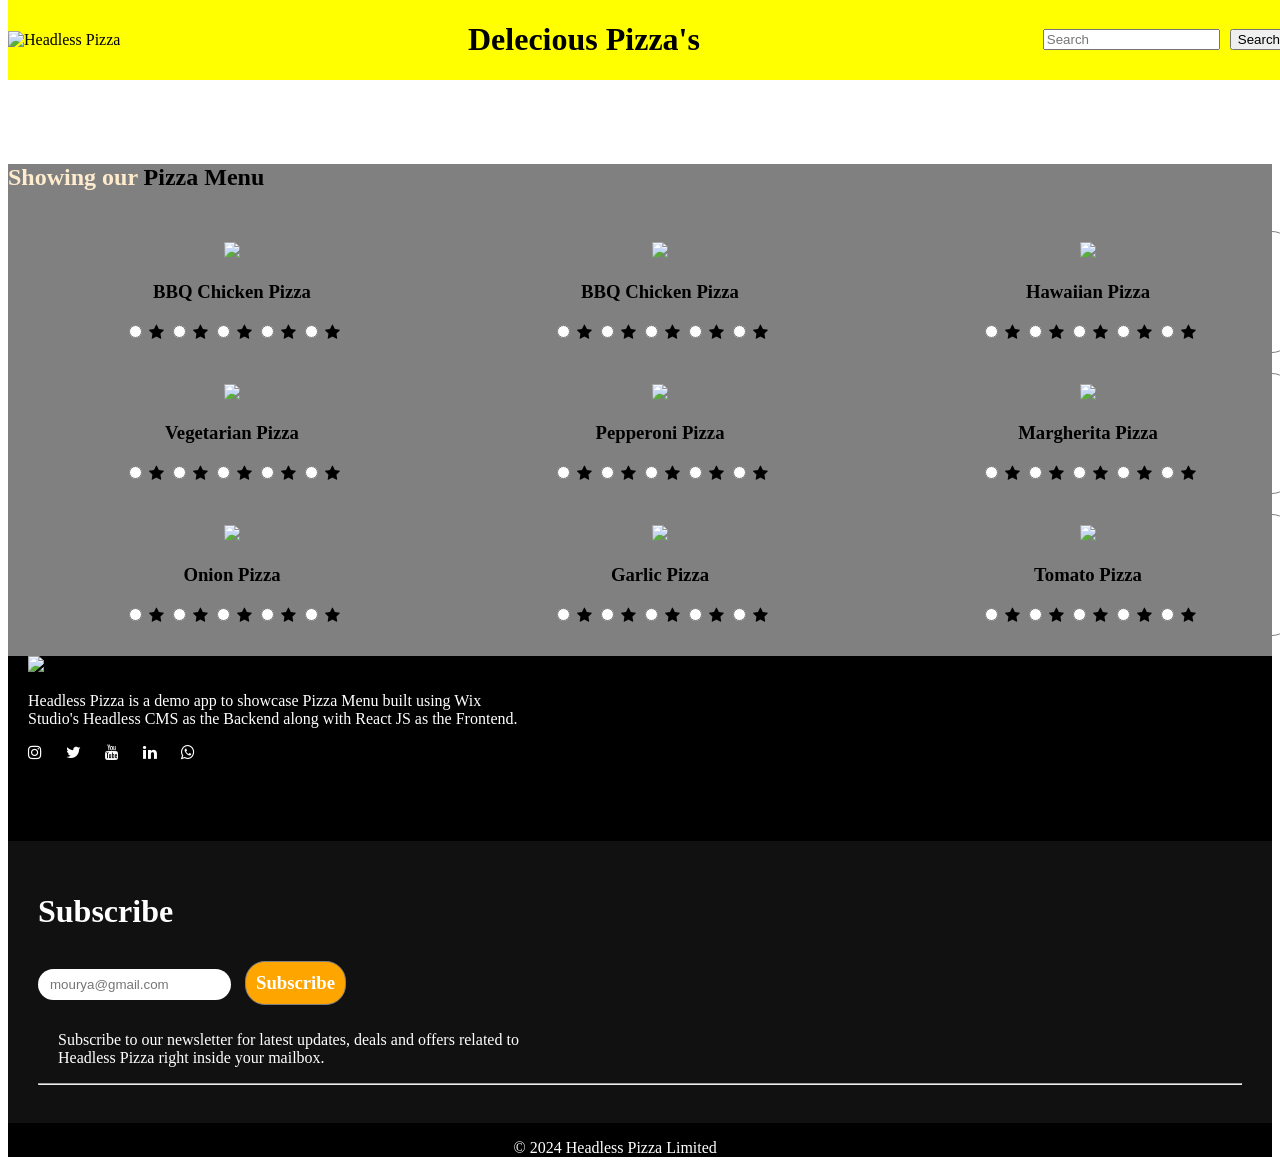
==== index.html @ 7f6c7667 "Rename Mouryapizza.html to index.html" ====
<!DOCTYPE html>
<html>

<head>
    <title>Mourya Pizaa's</title>
    <link rel="stylesheet" href="Mouryapizza.css">
    <link rel="stylesheet" href="https://cdnjs.cloudflare.com/ajax/libs/font-awesome/4.7.0/css/font-awesome.min.css">
    <link rel="icon" href="pizza.jpeg">
</head>

<body>

    <div class="root">
        <div class="header">
            <img src="mouryapizza.jpg" alt="Headless Pizza">
            <h1>Delecious Pizza's</h1>
         
          <div class="Search">
            <input type="text" class="search-bor" placeholder="Search">
             </div>
           <button>Search</button>
        </div>
        </div>
       
        <div class="text">
            <h2><span style="color: blanchedalmond;">Showing our</span> Pizza Menu</h2>
            <div class="container">
                <!--BBQ Chicken pizza-->
                <div class="item">
                    <img src="https://static.wixstatic.com/media/8b43af_f50d3ad180b846ada51c6e5dff4ef0f4~mv2.jpg">
                    <h3>BBQ Chicken Pizza</h3>

                    <div class="star-rating">
                        <input type="radio" name="rating" id="star5">
                        <label for="star5" class="fa fa-star"></label>

                        <input type="radio" name="rating" id="star4">
                        <label for="star4" class="fa fa-star"></label>

                        <input type="radio" name="rating" id="star3">
                        <label for="star3" class="fa fa-star"></label>

                        <input type="radio" name="rating" id="star2">
                        <label for="star2" class="fa fa-star"></label>

                        <input type="radio" name="rating" id="star1">
                        <label for="star1" class="fa fa-star"></label>
                    </div>
                </div>

                <!--EGGpizza-->
                <div class="item">
                    <img src="https://encrypted-tbn0.gstatic.com/images?q=tbn:ANd9GcSU3eXXBNLgcVFVBPAVgfqpOdoGDvny9sMamQ&s">
                    <h3>BBQ Chicken Pizza</h3>

                    <div class="star-rating">
                        <input type="radio" name="rating" id="star5">
                        <label for="star5" class="fa fa-star"></label>

                        <input type="radio" name="rating" id="star4">
                        <label for="star4" class="fa fa-star"></label>

                        <input type="radio" name="rating" id="star3">
                        <label for="star3" class="fa fa-star"></label>

                        <input type="radio" name="rating" id="star2">
                        <label for="star2" class="fa fa-star"></label>

                        <input type="radio" name="rating" id="star1">
                        <label for="star1" class="fa fa-star"></label>
                    </div>
                </div>

                <!---Hawaiian pizza-->

                <div class="item">
                    <img src="https://static.wixstatic.com/media/8b43af_f104f109e5af42588935fe24bf604f4a~mv2.jpg">
                    <h3>Hawaiian Pizza</h3>

                    <div class="star-rating">
                        <input type="radio" name="rating" id="star5">
                        <label for="star5" class="fa fa-star"></label>

                        <input type="radio" name="rating" id="star4">
                        <label for="star4" class="fa fa-star"></label>

                        <input type="radio" name="rating" id="star3">
                        <label for="star3" class="fa fa-star"></label>

                        <input type="radio" name="rating" id="star2">
                        <label for="star2" class="fa fa-star"></label>

                        <input type="radio" name="rating" id="star1">
                        <label for="star1" class="fa fa-star"></label>
                    </div>
                </div>

                <!-- Vegetarian Pizza -->
                <div class="item">
                    <img src="https://static.wixstatic.com/media/8b43af_db529c8da77c4ebfa23d6be8aafc30e1~mv2.jpg">
                    <h3>Vegetarian Pizza</h3>

                    <div class="star-rating">
                        <input type="radio" name="rating" id="star5">
                        <label for="star5" class="fa fa-star"></label>

                        <input type="radio" name="rating" id="star4">
                        <label for="star4" class="fa fa-star"></label>

                        <input type="radio" name="rating" id="star3">
                        <label for="star3" class="fa fa-star"></label>

                        <input type="radio" name="rating" id="star2">
                        <label for="star2" class="fa fa-star"></label>

                        <input type="radio" name="rating" id="star1">
                        <label for="star1" class="fa fa-star"></label>
                    </div>
                </div>

                <!-- Pepperoni Pizza -->
                <div class="item">
                    <img src="https://static.wixstatic.com/media/8b43af_d148fd7a06a24a3a98e5ece332de84a4~mv2.png">
                    <h3>Pepperoni Pizza</h3>

                    <div class="star-rating">
                        <input type="radio" name="rating" id="star5">
                        <label for="star5" class="fa fa-star"></label>

                        <input type="radio" name="rating" id="star4">
                        <label for="star4" class="fa fa-star"></label>

                        <input type="radio" name="rating" id="star3">
                        <label for="star3" class="fa fa-star"></label>

                        <input type="radio" name="rating" id="star2">
                        <label for="star2" class="fa fa-star"></label>

                        <input type="radio" name="rating" id="star1">
                        <label for="star1" class="fa fa-star"></label>
                    </div>
                </div>


                <!-- Margherita Pizza  -->
                <div class="item">
                    <img src="https://static.wixstatic.com/media/8b43af_a989287b01874a46a1f8aef904dc52f9~mv2.jpg">
                    <h3>Margherita Pizza</h3>

                    <div class="star-rating">
                        <input type="radio" name="rating" id="star5">
                        <label for="star5" class="fa fa-star"></label>

                        <input type="radio" name="rating" id="star4">
                        <label for="star4" class="fa fa-star"></label>

                        <input type="radio" name="rating" id="star3">
                        <label for="star3" class="fa fa-star"></label>

                        <input type="radio" name="rating" id="star2">
                        <label for="star2" class="fa fa-star"></label>

                        <input type="radio" name="rating" id="star1">
                        <label for="star1" class="fa fa-star"></label>
                    </div>
                </div>



                <!-- Onion Pizza  -->
                <div class="item">
                    <img src="https://static.wixstatic.com/media/8b43af_57e4552565ff4972b10224b85397b226~mv2.jpg">
                    <h3>Onion Pizza</h3>

                    <div class="star-rating">
                        <input type="radio" name="rating" id="star5">
                        <label for="star5" class="fa fa-star"></label>

                        <input type="radio" name="rating" id="star4">
                        <label for="star4" class="fa fa-star"></label>

                        <input type="radio" name="rating" id="star3">
                        <label for="star3" class="fa fa-star"></label>

                        <input type="radio" name="rating" id="star2">
                        <label for="star2" class="fa fa-star"></label>

                        <input type="radio" name="rating" id="star1">
                        <label for="star1" class="fa fa-star"></label>
                    </div>
                </div>



                <!-- Garlic Pizza  -->
                <div class="item">
                    <img src="https://static.wixstatic.com/media/8b43af_d148fd7a06a24a3a98e5ece332de84a4~mv2.png">
                    <h3>Garlic Pizza</h3>

                    <div class="star-rating">
                        <input type="radio" name="rating" id="star5">
                        <label for="star5" class="fa fa-star"></label>

                        <input type="radio" name="rating" id="star4">
                        <label for="star4" class="fa fa-star"></label>

                        <input type="radio" name="rating" id="star3">
                        <label for="star3" class="fa fa-star"></label>

                        <input type="radio" name="rating" id="star2">
                        <label for="star2" class="fa fa-star"></label>

                        <input type="radio" name="rating" id="star1">
                        <label for="star1" class="fa fa-star"></label>
                    </div>
                </div>








                <!-- Tomato Pizza  -->
                <div class="item">
                    <img src="https://static.wixstatic.com/media/8b43af_9cd997f6cd4c4107a7b1661f8e244035~mv2.jpg">
                    <h3>Tomato Pizza</h3>

                    <div class="star-rating">
                        <input type="radio" name="rating" id="star5">
                        <label for="star5" class="fa fa-star"></label>

                        <input type="radio" name="rating" id="star4">
                        <label for="star4" class="fa fa-star"></label>

                        <input type="radio" name="rating" id="star3">
                        <label for="star3" class="fa fa-star"></label>

                        <input type="radio" name="rating" id="star2">
                        <label for="star2" class="fa fa-star"></label>

                        <input type="radio" name="rating" id="star1">
                        <label for="star1" class="fa fa-star"></label>
                    </div>
                </div>
            </div>

            <div class="nav">
                <img src="logo1.png">
                 <p>Headless Pizza is a demo app to showcase Pizza Menu built using Wix Studio's Headless CMS as the
                    Backend along with React JS as the Frontend.</p>
            <div class="social-icon">
                <i class="fa fa-instagram">
                    <i class="fa fa-twitter"></i>
                    <i class="fa fa-youtube"></i>
                    <i class="fa fa-linkedin"></i>
                    <i class="fa fa-whatsapp"></i>
                </i>
                 <h1>Subscribe</h1>

                <div class="footer">
                    <h1>Subscribe</h1>
                    <input type="text" placeholder="mourya@gmail.com">
                        <h3> Subscribe</h3>
                         <p>Subscribe to our newsletter for latest updates, deals and offers related to Headless Pizza right
                        inside your mailbox.</p>
                        <hr>   
                        </div>
                        <div class="desc">
                             <p>© 2024 Headless Pizza Limited</p>
                        </div>
                        </div>

                         
           
</body>

</html>
---- Mouryapizza.css ----
.root {
  position: fixed;
  top: 0;
  width: 100%;
  z-index: 1000;
  background-color: #fff;
}

.header{
  width: 100%;
  background-color:yellow;
  display: flex;
  align-items: center;
  justify-content: space-between;


}
.header>img{
  width:12.5vw ;
  
}
.header h1 {
  color: black;
 margin-left: 300px;
}
.Search{
  display: flex;
  justify-content: flex-end;
  padding: 10px;
}
.Search{
 margin-left: auto; 
}
.text {
  width: 100%;
  background-color:gray;
}
.text h2 {
  margin-top: 13%;
}

 .container {
  width: 100%;
  display: grid;
  grid-template-columns: repeat(3, 1fr);
  gap: 20px;
  padding: 20px;
}

.item {
  padding: 10px;
  border: 1px solid grey;
  text-align: center;
  border-radius: 20px;
}

.item img {
  width: 55%;
  height: auto;
}
.nav{
  background-color: black;
}
.nav img{
  width: 20%;
  margin-left: 20px;
  
}
.nav p {
  color: white;
  width: 40%;
  margin-left: 20px;
}
.social-icon i{
  color: white;
  margin-left: 20px;
}
.social-icon p{
  color: white;
  width: 40%;
}

.social-icon h3{
  color: white;
  display: inline-block;
}
.footer {
  display: block;
 
  gap: 30px;

  padding: 30px;
  background-color: #111;
  color: white;
}

/* Input styling */
.footer input {
  padding: 8px 12px;
  border-radius: 20px;
  border: none;
  outline: none;
}

/* Headings */
.footer h1{
  color: white;
}


.footer h3{
  border: 1px solid grey;
  background-color: orange;
  border-radius: 20px;
  padding: 10px;
  margin: 10px;
}

.desc p{
  margin-left: 40%;
}


@media (max-width: 1024px) {
  .container {
    grid-template-columns: repeat(2, 1fr);
  }

  .header {
    justify-content: center;
    gap: 15px;
    text-align: center;
  }

  .header h1 {
    width: 100%;
  }
}
@media (max-width: 600px) {

  /* Header stacked */
  .header {
    flex-direction: column;
    text-align: center;
  }

  .Search {
    width: 100%;
  }

  .search-bor {
    width: 100%;
  }

  .header button {
    width: 100%;
    margin-top: 10px;
  }

  /* One card per row */
  .container {
    grid-template-columns: 1fr;
  }

  /* Footer */
  .nav {
    text-align: center;
  }

  .social-icon {
    margin: 20px 0;
  }
}
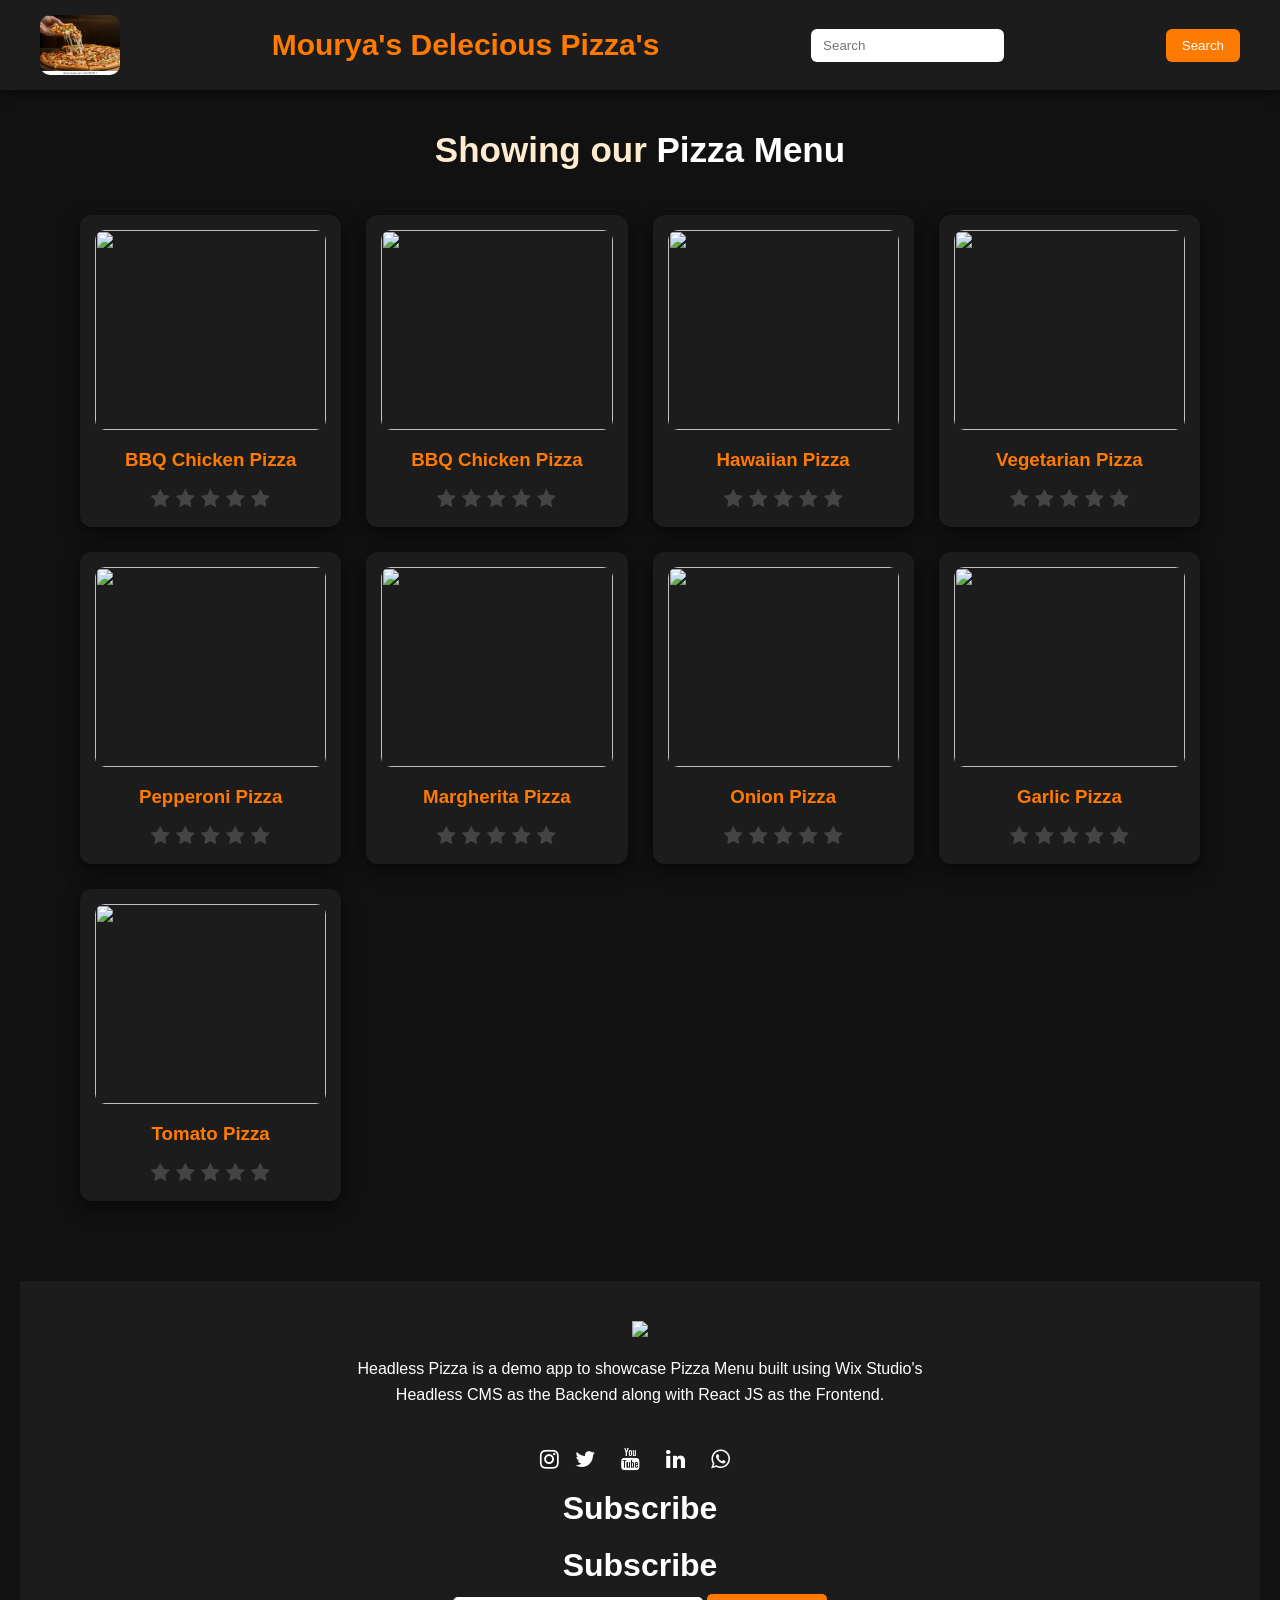
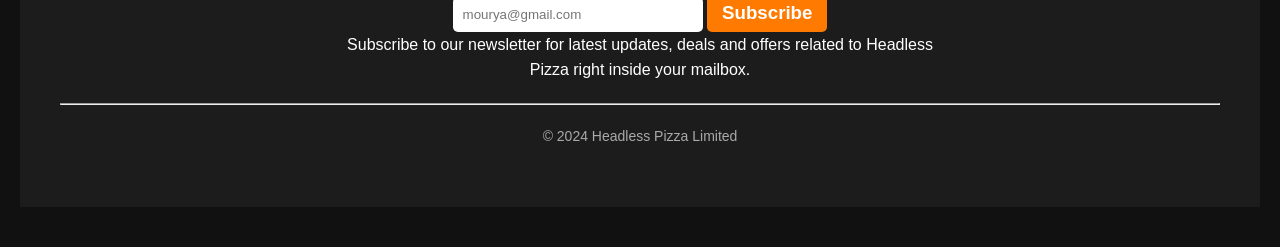
==== commit 3081f142: "Update index.html" ====
--- a/index.html
+++ b/index.html
@@ -12,8 +12,8 @@
 
     <div class="root">
         <div class="header">
-            <img src="mouryapizza.jpg" alt="Headless Pizza">
-            <h1>Delecious Pizza's</h1>
+            <img src="pizza.jpg" alt="Headless Pizza">
+            <h1>  Mourya's Delecious Pizza's</h1>
          
           <div class="Search">
             <input type="text" class="search-bor" placeholder="Search">
--- a/Mouryapizza.css
+++ b/Mouryapizza.css
@@ -1,173 +1,222 @@
-.root {
-  position: fixed;
-  top: 0;
-  width: 100%;
-  z-index: 1000;
-  background-color: #fff;
-}
+/* GLOBAL */
+
+*{
+    margin:0;
+    padding:0;
+    box-sizing:border-box;
+    font-family: Arial, Helvetica, sans-serif;
+}
+
+body{
+    background:#111;
+    color:white;
+}
+
+
+/* HEADER */
 
 .header{
-  width: 100%;
-  background-color:yellow;
-  display: flex;
-  align-items: center;
-  justify-content: space-between;
-
-
-}
-.header>img{
-  width:12.5vw ;
-  
-}
-.header h1 {
-  color: black;
- margin-left: 300px;
-}
+    display:flex;
+    align-items:center;
+    justify-content:space-between;
+    padding:15px 40px;
+    background:#1c1c1c;
+    box-shadow:0 3px 10px rgba(0,0,0,0.5);
+}
+
+.header img{
+    width:80px;
+    border-radius:10px;
+}
+
+.header h1{
+    color:#ff7a00;
+    font-size:30px;
+}
+
+
+/* SEARCH BAR */
+
 .Search{
-  display: flex;
-  justify-content: flex-end;
-  padding: 10px;
-}
-.Search{
- margin-left: auto; 
-}
-.text {
-  width: 100%;
-  background-color:gray;
-}
-.text h2 {
-  margin-top: 13%;
-}
-
- .container {
-  width: 100%;
-  display: grid;
-  grid-template-columns: repeat(3, 1fr);
-  gap: 20px;
-  padding: 20px;
-}
-
-.item {
-  padding: 10px;
-  border: 1px solid grey;
-  text-align: center;
-  border-radius: 20px;
-}
-
-.item img {
-  width: 55%;
-  height: auto;
-}
+    display:flex;
+    align-items:center;
+}
+
+.search-bor{
+    padding:9px 12px;
+    border-radius:6px;
+    border:none;
+    outline:none;
+}
+
+button{
+    margin-left:10px;
+    padding:9px 16px;
+    border:none;
+    background:#ff7a00;
+    color:white;
+    border-radius:6px;
+    cursor:pointer;
+    transition:0.3s;
+}
+
+button:hover{
+    background:#ff5500;
+}
+
+
+/* TITLE */
+
+.text{
+    text-align:center;
+    padding:40px 20px;
+}
+
+.text h2{
+    font-size:35px;
+    margin-bottom:25px;
+}
+
+
+/* GRID */
+
+.container{
+    display:grid;
+    grid-template-columns: repeat(auto-fit, minmax(250px,1fr));
+    gap:25px;
+    padding:20px 60px;
+}
+
+
+/* PIZZA CARD */
+
+.item{
+    background:#1c1c1c;
+    border-radius:12px;
+    padding:15px;
+    text-align:center;
+
+    /* modern shadow */
+    box-shadow:0 6px 18px rgba(0,0,0,0.6);
+
+    /* smooth animation */
+    transition: transform 0.3s ease, box-shadow 0.3s ease;
+}
+
+
+/* HOVER GROW EFFECT */
+
+.item:hover{
+    transform:scale(1.05) translateY(-5px);
+
+    box-shadow:0 12px 28px rgba(0,0,0,0.8);
+}
+
+.item img{
+    width:100%;
+    height:200px;
+    object-fit:cover;
+    border-radius:10px;
+}
+
+.item h3{
+    margin:15px 0;
+    color:#ff7a00;
+}
+
+
+/* STAR RATING */
+
+.star-rating{
+    display:flex;
+    justify-content:center;
+    flex-direction:row-reverse;
+}
+
+.star-rating input{
+    display:none;
+}
+
+.star-rating label{
+    font-size:20px;
+    color:#444;
+    cursor:pointer;
+    padding:3px;
+}
+
+.star-rating input:checked ~ label{
+    color:gold;
+}
+
+.star-rating label:hover,
+.star-rating label:hover ~ label{
+    color:gold;
+}
+
+
+/* FOOTER */
+
 .nav{
-  background-color: black;
-}
+    margin-top:60px;
+    background:#1c1c1c;
+    padding:40px;
+    text-align:center;
+}
+
 .nav img{
-  width: 20%;
-  margin-left: 20px;
-  
-}
-.nav p {
-  color: white;
-  width: 40%;
-  margin-left: 20px;
-}
+    width:80px;
+    margin-bottom:15px;
+}
+
+.nav p{
+    max-width:600px;
+    margin:auto;
+    line-height:1.6;
+    margin-bottom:20px;
+}
+
 .social-icon i{
-  color: white;
-  margin-left: 20px;
-}
-.social-icon p{
-  color: white;
-  width: 40%;
-}
-
-.social-icon h3{
-  color: white;
-  display: inline-block;
-}
-.footer {
-  display: block;
- 
-  gap: 30px;
-
-  padding: 30px;
-  background-color: #111;
-  color: white;
-}
-
-/* Input styling */
-.footer input {
-  padding: 8px 12px;
-  border-radius: 20px;
-  border: none;
-  outline: none;
-}
-
-/* Headings */
-.footer h1{
-  color: white;
-}
-
+    font-size:22px;
+    margin:10px;
+    cursor:pointer;
+    transition:0.3s;
+}
+
+.social-icon i:hover{
+    color:#ff7a00;
+    transform:scale(1.2);
+}
+
+
+/* SUBSCRIBE */
+
+.footer{
+    margin-top:20px;
+}
+
+.footer input{
+    padding:10px;
+    width:250px;
+    border:none;
+    border-radius:5px;
+    margin-top:10px;
+}
 
 .footer h3{
-  border: 1px solid grey;
-  background-color: orange;
-  border-radius: 20px;
-  padding: 10px;
-  margin: 10px;
-}
-
-.desc p{
-  margin-left: 40%;
-}
-
-
-@media (max-width: 1024px) {
-  .container {
-    grid-template-columns: repeat(2, 1fr);
-  }
-
-  .header {
-    justify-content: center;
-    gap: 15px;
-    text-align: center;
-  }
-
-  .header h1 {
-    width: 100%;
-  }
-}
-@media (max-width: 600px) {
-
-  /* Header stacked */
-  .header {
-    flex-direction: column;
-    text-align: center;
-  }
-
-  .Search {
-    width: 100%;
-  }
-
-  .search-bor {
-    width: 100%;
-  }
-
-  .header button {
-    width: 100%;
-    margin-top: 10px;
-  }
-
-  /* One card per row */
-  .container {
-    grid-template-columns: 1fr;
-  }
-
-  /* Footer */
-  .nav {
-    text-align: center;
-  }
-
-  .social-icon {
-    margin: 20px 0;
-  }
-}
+    margin-top:10px;
+    background:#ff7a00;
+    display:inline-block;
+    padding:8px 15px;
+    border-radius:5px;
+    cursor:pointer;
+}
+
+.footer h3:hover{
+    background:#ff5500;
+}
+
+.desc{
+    margin-top:20px;
+    font-size:14px;
+    color:#aaa;
+}
